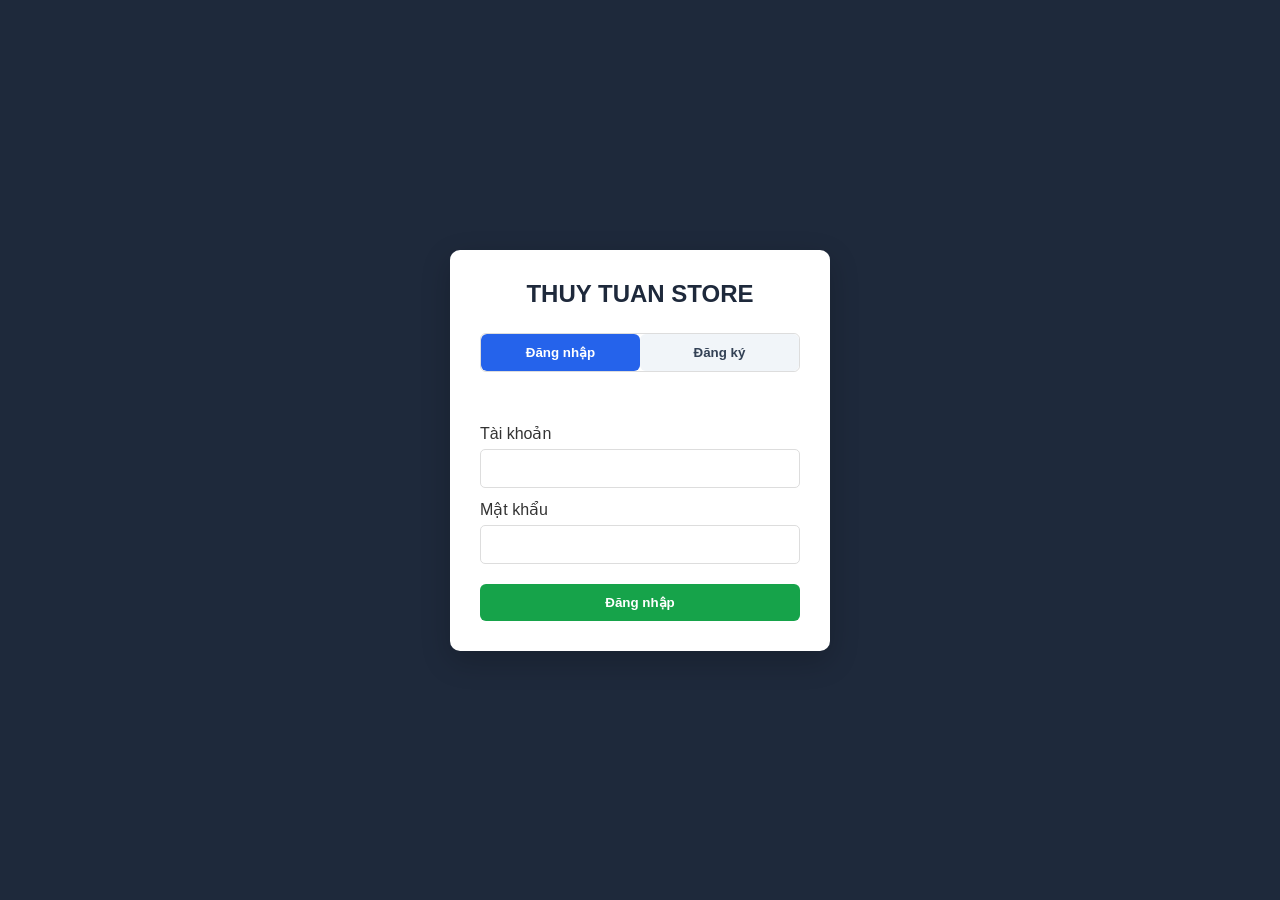
==== danhmuc.html @ 061b4519 "Add Danh mục and Đơn hàng management pages The backend already had full CRUD for DanhMuc and DonHang" ====
<!DOCTYPE html>
<html lang="vi">
<head>
    <meta charset="UTF-8">
    <meta name="viewport" content="width=device-width, initial-scale=1.0">
    <title>Quản lý danh mục</title>

    <link rel="stylesheet" href="css/style.css">
</head>

<body>

    <div class="sidebar">
        <h2>THUY TUAN STORE</h2>

        <ul>
            <li onclick="location.href='index.html'">Quản lý sản phẩm</li>
            <li class="active" onclick="location.href='danhmuc.html'">Quản lý danh mục</li>
            <li onclick="location.href='nhacungcap.html'">Quản lý nhà cung cấp</li>
            <li onclick="location.href='donhang.html'">Quản lý đơn hàng</li>
        </ul>
    </div>

    <div class="main">

        <header class="header-top">
            <div>
                <h1>Quản lý danh mục</h1>
                <p>Hệ thống quản lý bán hàng cửa hàng đồ gia dụng</p>
            </div>

            <div class="user-box">
                <span id="userName"></span>
                <button type="button" class="btn-logout" id="btnLogout">Đăng xuất</button>
            </div>
        </header>

        <section class="toolbar">
            <input
                type="text"
                id="searchInput"
                placeholder="Tìm kiếm danh mục..."
            >

            <button class="btn-add" onclick="openForm()">
                + Thêm danh mục
            </button>
        </section>

        <section class="table-container">

            <h2>Danh sách danh mục</h2>

            <p id="message"></p>

            <table>
                <thead>
                    <tr>
                        <th>Mã DM</th>
                        <th>Tên danh mục</th>
                        <th>Mô tả</th>
                        <th>Thao tác</th>
                    </tr>
                </thead>

                <tbody id="categoryList">
                    <tr>
                        <td colspan="4">Đang tải dữ liệu...</td>
                    </tr>
                </tbody>
            </table>

        </section>

    </div>

    <!-- Form thêm danh mục -->
    <div id="categoryModal" class="modal">

        <div class="modal-content">

            <div class="modal-header">
                <h2>Thêm danh mục</h2>
                <button class="btn-close" onclick="closeForm()">×</button>
            </div>

            <form id="categoryForm">

                <label>Tên danh mục</label>
                <input type="text" id="tenDM" required>

                <label>Mô tả</label>
                <textarea id="moTa"></textarea>

                <button type="submit" class="btn-save">
                    Lưu danh mục
                </button>

            </form>

        </div>

    </div>

    <script src="js/auth.js"></script>
    <script src="js/danhmuc.js"></script>

</body>
</html>
---- css/style.css ----
* {
    margin: 0;
    padding: 0;
    box-sizing: border-box;
    font-family: Arial, sans-serif;
}

body {
    display: flex;
    background: #f4f6f9;
    color: #333;
}

/* Sidebar */

.sidebar {
    width: 250px;
    min-height: 100vh;
    background: #1e293b;
    color: white;
    padding: 25px 15px;
}

.sidebar h2 {
    font-size: 18px;
    margin-bottom: 35px;
    text-align: center;
}

.sidebar ul {
    list-style: none;
}

.sidebar li {
    padding: 15px;
    margin-bottom: 8px;
    cursor: pointer;
    border-radius: 6px;
}

.sidebar li:hover,
.sidebar li.active {
    background: #2563eb;
}

/* Main */

.main {
    flex: 1;
    padding: 30px;
    min-width: 0;
}

header {
    margin-bottom: 30px;
}

header h1 {
    margin-bottom: 10px;
}

.header-top {
    display: flex;
    justify-content: space-between;
    align-items: flex-start;
    gap: 15px;
}

.user-box {
    display: flex;
    align-items: center;
    gap: 12px;
    white-space: nowrap;
}

#userName {
    font-weight: bold;
    color: #1e293b;
}

.btn-logout {
    background: #64748b;
    color: white;
}

.btn-logout:hover {
    background: #475569;
}

/* Toolbar */

.toolbar {
    display: flex;
    justify-content: space-between;
    gap: 15px;
    margin-bottom: 25px;
}

.toolbar input {
    width: 350px;
    padding: 12px;
    border: 1px solid #ddd;
    border-radius: 6px;
}

button {
    border: none;
    cursor: pointer;
    border-radius: 6px;
    padding: 11px 18px;
}

.btn-add {
    background: #2563eb;
    color: white;
}

.btn-add:hover {
    background: #1d4ed8;
}

/* Table */

.table-container {
    background: white;
    padding: 25px;
    border-radius: 10px;
    overflow-x: auto;
}

.table-container h2 {
    margin-bottom: 20px;
}

table {
    width: 100%;
    border-collapse: collapse;
    min-width: 850px;
}

th, td {
    padding: 14px 10px;
    border-bottom: 1px solid #eee;
    text-align: left;
    font-size: 14px;
}

th {
    background: #f1f5f9;
}

.btn-delete {
    background: #dc2626;
    color: white;
    padding: 8px 12px;
}

.btn-delete:hover {
    background: #b91c1c;
}

.status-active {
    color: #16a34a;
    font-weight: bold;
}

.status-inactive {
    color: #dc2626;
    font-weight: bold;
}

#message {
    margin-bottom: 15px;
    color: #dc2626;
}

/* Modal */

.modal {
    display: none;
    position: fixed;
    inset: 0;
    background: rgba(0, 0, 0, 0.5);
    justify-content: center;
    align-items: center;
    padding: 20px;
    z-index: 10;
}

.modal-content {
    background: white;
    width: 500px;
    max-width: 100%;
    max-height: 90vh;
    overflow-y: auto;
    padding: 25px;
    border-radius: 10px;
}

.modal-header {
    display: flex;
    justify-content: space-between;
    margin-bottom: 20px;
}

.btn-close {
    font-size: 25px;
    background: none;
    padding: 0 8px;
}

form label {
    display: block;
    margin: 12px 0 6px;
}

form input,
form textarea {
    width: 100%;
    padding: 11px;
    border: 1px solid #ddd;
    border-radius: 5px;
}

form textarea {
    height: 80px;
    resize: vertical;
}

.btn-save {
    width: 100%;
    margin-top: 20px;
    background: #16a34a;
    color: white;
    font-weight: bold;
}

.btn-save:hover {
    background: #15803d;
}

@media (max-width: 768px) {
    .sidebar {
        width: 180px;
    }

    .main {
        padding: 15px;
    }

    .toolbar {
        flex-direction: column;
    }

    .toolbar input {
        width: 100%;
    }
}
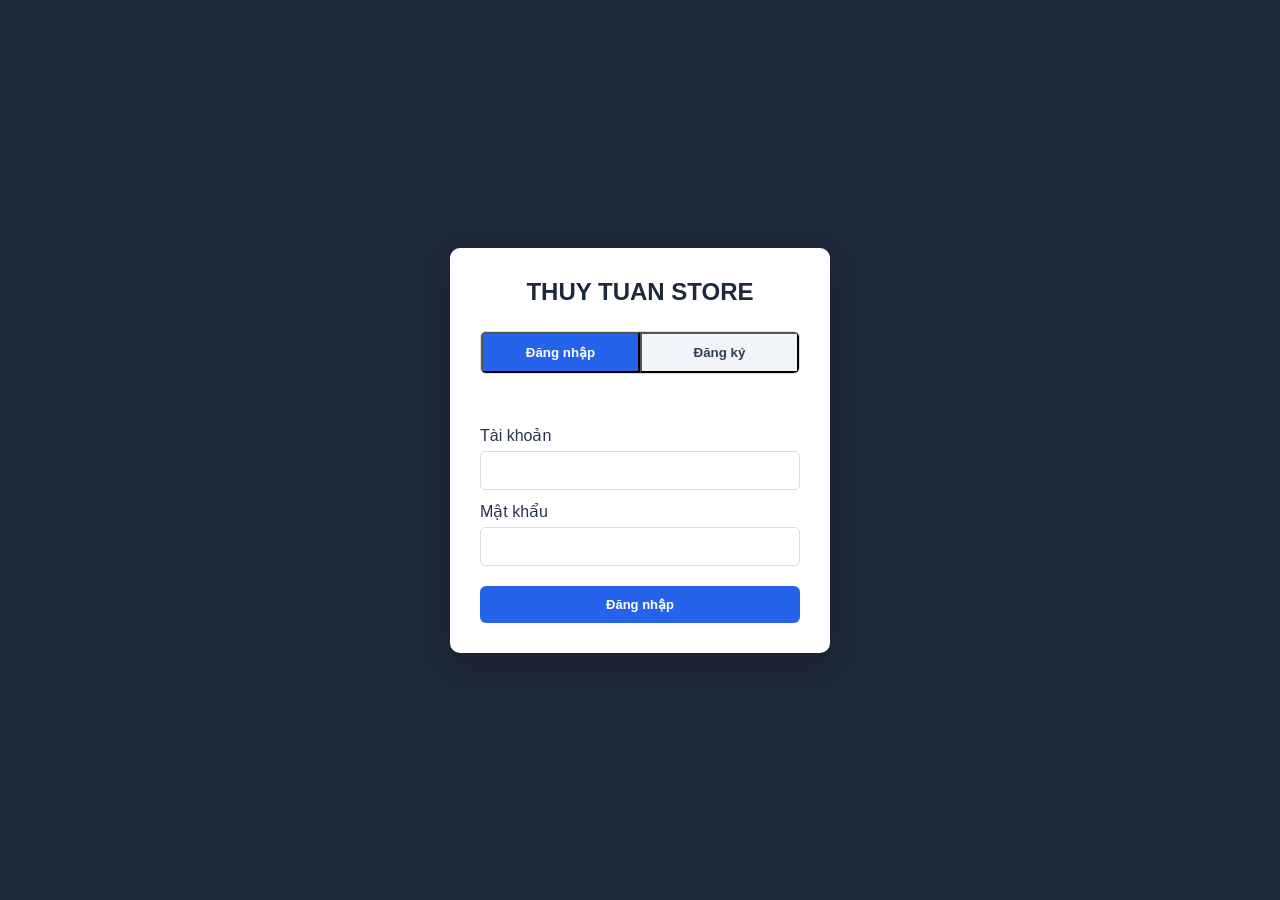
==== commit 036c9c06: "Add edit flow to all screens, fix lost styling on secondary pages - danhmuc.html, nhacungcap.html, d" ====
--- a/danhmuc.html
+++ b/danhmuc.html
@@ -4,105 +4,209 @@
 <head>
     <meta charset="UTF-8">
     <meta name="viewport" content="width=device-width, initial-scale=1.0">
-    <title>Quản lý danh mục</title>
+
+    <title>Quản lý danh mục - Thuy Tuan Store</title>
 
     <link rel="stylesheet" href="css/style.css">
 </head>
 
 <body>
 
-    <div class="sidebar">
-        <h2>THUY TUAN STORE</h2>
-
-        <ul>
-            <li onclick="location.href='index.html'">Quản lý sản phẩm</li>
-            <li class="active" onclick="location.href='danhmuc.html'">Quản lý danh mục</li>
-            <li onclick="location.href='nhacungcap.html'">Quản lý nhà cung cấp</li>
-            <li onclick="location.href='donhang.html'">Quản lý đơn hàng</li>
+    <!-- THANH MENU -->
+    <aside class="sidebar">
+        <div class="brand">
+            <h2>THUY TUAN STORE</h2>
+            <p>Hệ thống quản lý bán hàng</p>
+        </div>
+
+        <ul class="menu">
+            <li onclick="location.href='index.html'">
+                <span>📦</span> Quản lý sản phẩm
+            </li>
+
+            <li class="active"
+                onclick="location.href='danhmuc.html'">
+                <span>📂</span> Quản lý danh mục
+            </li>
+
+            <li onclick="location.href='nhacungcap.html'">
+                <span>🏭</span> Quản lý nhà cung cấp
+            </li>
+
+            <li onclick="location.href='donhang.html'">
+                <span>🧾</span> Quản lý đơn hàng
+            </li>
         </ul>
-    </div>
-
-    <div class="main">
-
+    </aside>
+
+
+    <!-- NỘI DUNG CHÍNH -->
+    <main class="main">
+
+        <!-- HEADER -->
         <header class="header-top">
-            <div>
+            <div class="header-title">
                 <h1>Quản lý danh mục</h1>
-                <p>Hệ thống quản lý bán hàng cửa hàng đồ gia dụng</p>
+                <p>Phân loại nhóm sản phẩm</p>
             </div>
 
             <div class="user-box">
-                <span id="userName"></span>
-                <button type="button" class="btn-logout" id="btnLogout">Đăng xuất</button>
+                <span id="userName">Xin chào!</span>
+
+                <button
+                    type="button"
+                    class="btn-logout"
+                    id="btnLogout">
+                    Đăng xuất
+                </button>
             </div>
         </header>
 
+
+        <!-- THANH CÔNG CỤ -->
         <section class="toolbar">
-            <input
-                type="text"
-                id="searchInput"
-                placeholder="Tìm kiếm danh mục..."
-            >
-
-            <button class="btn-add" onclick="openForm()">
+
+            <div class="search-box">
+                <span>🔍</span>
+
+                <input
+                    type="text"
+                    id="searchInput"
+                    placeholder="Tìm kiếm theo mã hoặc tên danh mục..."
+                >
+            </div>
+
+            <button
+                type="button"
+                class="btn-add"
+                onclick="openAddForm()">
                 + Thêm danh mục
             </button>
+
         </section>
 
+
+        <!-- DANH SÁCH DANH MỤC -->
         <section class="table-container">
 
-            <h2>Danh sách danh mục</h2>
-
-            <p id="message"></p>
-
-            <table>
-                <thead>
-                    <tr>
-                        <th>Mã DM</th>
-                        <th>Tên danh mục</th>
-                        <th>Mô tả</th>
-                        <th>Thao tác</th>
-                    </tr>
-                </thead>
-
-                <tbody id="categoryList">
-                    <tr>
-                        <td colspan="4">Đang tải dữ liệu...</td>
-                    </tr>
-                </tbody>
-            </table>
+            <div class="table-header">
+                <div>
+                    <h2>Danh sách danh mục</h2>
+                    <p>Thông tin các danh mục sản phẩm</p>
+                </div>
+            </div>
+
+            <p id="message" class="message"></p>
+
+            <div class="table-responsive">
+                <table>
+                    <thead>
+                        <tr>
+                            <th>Mã DM</th>
+                            <th>Tên danh mục</th>
+                            <th>Mô tả</th>
+                            <th>Thao tác</th>
+                        </tr>
+                    </thead>
+
+                    <tbody id="categoryList">
+                        <tr>
+                            <td colspan="4" class="empty-data">
+                                Đang tải dữ liệu...
+                            </td>
+                        </tr>
+                    </tbody>
+                </table>
+            </div>
 
         </section>
 
+    </main>
+
+
+    <!-- MODAL THÊM / SỬA DANH MỤC -->
+    <div id="categoryModal" class="modal">
+
+        <div class="modal-content">
+
+            <!-- TIÊU ĐỀ MODAL -->
+            <div class="modal-header">
+
+                <div>
+                    <h2>THÊM DANH MỤC</h2>
+                    <p>Nhập đầy đủ thông tin danh mục</p>
+                </div>
+
+                <button
+                    type="button"
+                    class="btn-close"
+                    onclick="closeForm()">
+                    ×
+                </button>
+
+            </div>
+
+
+            <!-- FORM -->
+            <form id="categoryForm">
+
+                <div class="form-grid">
+
+                    <div class="form-group full-width">
+                        <label for="tenDM">
+                            Tên danh mục <span>*</span>
+                        </label>
+
+                        <input
+                            type="text"
+                            id="tenDM"
+                            placeholder="Nhập tên danh mục"
+                            required
+                        >
+                    </div>
+
+
+                    <div class="form-group full-width">
+                        <label for="moTa">
+                            Mô tả danh mục
+                        </label>
+
+                        <textarea
+                            id="moTa"
+                            rows="4"
+                            placeholder="Nhập mô tả danh mục..."
+                        ></textarea>
+                    </div>
+
+                </div>
+
+
+                <!-- NÚT CHỨC NĂNG -->
+                <div class="form-actions">
+
+                    <button
+                        type="button"
+                        class="btn-cancel"
+                        onclick="closeForm()">
+                        Hủy
+                    </button>
+
+                    <button
+                        type="submit"
+                        class="btn-save">
+                        Lưu danh mục
+                    </button>
+
+                </div>
+
+            </form>
+
+        </div>
+
     </div>
 
-    <!-- Form thêm danh mục -->
-    <div id="categoryModal" class="modal">
-
-        <div class="modal-content">
-
-            <div class="modal-header">
-                <h2>Thêm danh mục</h2>
-                <button class="btn-close" onclick="closeForm()">×</button>
-            </div>
-
-            <form id="categoryForm">
-
-                <label>Tên danh mục</label>
-                <input type="text" id="tenDM" required>
-
-                <label>Mô tả</label>
-                <textarea id="moTa"></textarea>
-
-                <button type="submit" class="btn-save">
-                    Lưu danh mục
-                </button>
-
-            </form>
-
-        </div>
-
-    </div>
-
+
+    <!-- JAVASCRIPT -->
     <script src="js/auth.js"></script>
     <script src="js/danhmuc.js"></script>
 
--- a/css/style.css
+++ b/css/style.css
@@ -1,136 +1,240 @@
+
+/* ================================
+   CÀI ĐẶT CHUNG
+================================ */
 
 * {
     margin: 0;
     padding: 0;
     box-sizing: border-box;
-    font-family: Arial, sans-serif;
 }
 
 body {
-    display: flex;
-    background: #f4f6f9;
-    color: #333;
-}
-
-/* Sidebar */
+    font-family: Arial, Helvetica, sans-serif;
+    background: #f3f6fb;
+    color: #263445;
+    min-height: 100vh;
+}
+
+button,
+input,
+textarea {
+    font-family: inherit;
+}
+
+button {
+    cursor: pointer;
+}
+
+
+/* ================================
+   SIDEBAR
+================================ */
 
 .sidebar {
+    position: fixed;
+    top: 0;
+    left: 0;
     width: 250px;
-    min-height: 100vh;
-    background: #1e293b;
+    height: 100vh;
+    background: #172b4d;
     color: white;
-    padding: 25px 15px;
-}
-
-.sidebar h2 {
-    font-size: 18px;
-    margin-bottom: 35px;
-    text-align: center;
-}
-
-.sidebar ul {
+    z-index: 100;
+}
+
+.brand {
+    padding: 28px 20px;
+    border-bottom: 1px solid rgba(255,255,255,0.12);
+}
+
+.brand h2 {
+    font-size: 19px;
+    font-weight: 700;
+    letter-spacing: 0.5px;
+}
+
+.brand p {
+    font-size: 12px;
+    color: #b8c6dc;
+    margin-top: 8px;
+}
+
+.menu {
     list-style: none;
-}
-
-.sidebar li {
+    padding: 20px 12px;
+}
+
+.menu li {
     padding: 15px;
     margin-bottom: 8px;
+    border-radius: 7px;
     cursor: pointer;
+    font-size: 14px;
+    transition: 0.2s;
+}
+
+.menu li span {
+    margin-right: 10px;
+}
+
+.menu li:hover {
+    background: #29436a;
+}
+
+.menu li.active {
+    background: #2563eb;
+    color: white;
+    font-weight: 600;
+}
+
+
+/* ================================
+   KHU VỰC CHÍNH
+================================ */
+
+.main {
+    margin-left: 250px;
+    padding: 30px;
+    min-height: 100vh;
+}
+
+
+/* ================================
+   HEADER
+================================ */
+
+.header-top {
+    display: flex;
+    justify-content: space-between;
+    align-items: center;
+    gap: 20px;
+    margin-bottom: 30px;
+}
+
+.header-title h1 {
+    font-size: 27px;
+    color: #172b4d;
+    margin-bottom: 8px;
+}
+
+.header-title p {
+    font-size: 14px;
+    color: #718096;
+}
+
+.user-box {
+    display: flex;
+    align-items: center;
+    gap: 15px;
+}
+
+#userName {
+    font-size: 14px;
+    font-weight: 600;
+    color: #334155;
+}
+
+.btn-logout {
+    background: #ef4444;
+    color: white;
+    border: none;
+    padding: 10px 16px;
     border-radius: 6px;
-}
-
-.sidebar li:hover,
-.sidebar li.active {
-    background: #2563eb;
-}
-
-/* Main */
-
-.main {
-    flex: 1;
-    padding: 30px;
-    min-width: 0;
-}
-
-header {
-    margin-bottom: 30px;
-}
-
-header h1 {
-    margin-bottom: 10px;
-}
-
-.header-top {
+    font-size: 13px;
+    transition: 0.2s;
+}
+
+.btn-logout:hover {
+    background: #dc2626;
+}
+
+
+/* ================================
+   THANH CÔNG CỤ
+================================ */
+
+.toolbar {
     display: flex;
     justify-content: space-between;
-    align-items: flex-start;
-    gap: 15px;
-}
-
-.user-box {
-    display: flex;
     align-items: center;
-    gap: 12px;
-    white-space: nowrap;
-}
-
-#userName {
-    font-weight: bold;
-    color: #1e293b;
-}
-
-.btn-logout {
-    background: #64748b;
-    color: white;
-}
-
-.btn-logout:hover {
-    background: #475569;
-}
-
-/* Toolbar */
-
-.toolbar {
-    display: flex;
-    justify-content: space-between;
     gap: 15px;
     margin-bottom: 25px;
 }
 
-.toolbar input {
-    width: 350px;
-    padding: 12px;
-    border: 1px solid #ddd;
-    border-radius: 6px;
-}
-
-button {
+.search-box {
+    display: flex;
+    align-items: center;
+    gap: 10px;
+    width: 420px;
+    max-width: 100%;
+    background: white;
+    border: 1px solid #dce3ed;
+    border-radius: 7px;
+    padding: 0 14px;
+}
+
+.search-box input {
+    width: 100%;
+    height: 43px;
     border: none;
-    cursor: pointer;
-    border-radius: 6px;
-    padding: 11px 18px;
+    outline: none;
+    font-size: 14px;
+    background: transparent;
+}
+
+.search-box:focus-within {
+    border-color: #2563eb;
 }
 
 .btn-add {
     background: #2563eb;
     color: white;
+    border: none;
+    border-radius: 7px;
+    padding: 12px 20px;
+    font-size: 14px;
+    font-weight: 600;
+    white-space: nowrap;
+    transition: 0.2s;
 }
 
 .btn-add:hover {
     background: #1d4ed8;
 }
 
-/* Table */
+
+/* ================================
+   BẢNG SẢN PHẨM
+================================ */
 
 .table-container {
     background: white;
-    padding: 25px;
+    padding: 24px;
     border-radius: 10px;
+    box-shadow: 0 2px 12px rgba(0,0,0,0.04);
+}
+
+.table-header {
+    display: flex;
+    justify-content: space-between;
+    align-items: center;
+    margin-bottom: 20px;
+}
+
+.table-header h2 {
+    font-size: 19px;
+    color: #172b4d;
+    margin-bottom: 7px;
+}
+
+.table-header p {
+    font-size: 13px;
+    color: #718096;
+}
+
+.table-responsive {
+    width: 100%;
     overflow-x: auto;
-}
-
-.table-container h2 {
-    margin-bottom: 20px;
 }
 
 table {
@@ -139,121 +243,388 @@
     min-width: 850px;
 }
 
-th, td {
-    padding: 14px 10px;
-    border-bottom: 1px solid #eee;
+thead {
+    background: #f1f5f9;
+}
+
+th {
+    color: #475569;
+    font-size: 13px;
+    font-weight: 600;
     text-align: left;
-    font-size: 14px;
-}
-
-th {
-    background: #f1f5f9;
-}
-
-.btn-delete {
-    background: #dc2626;
-    color: white;
-    padding: 8px 12px;
-}
-
-.btn-delete:hover {
-    background: #b91c1c;
-}
+    padding: 15px 12px;
+    white-space: nowrap;
+}
+
+td {
+    padding: 14px 12px;
+    border-bottom: 1px solid #e9eef5;
+    font-size: 13px;
+    color: #334155;
+}
+
+tbody tr:hover {
+    background: #f8fafc;
+}
+
+.empty-data {
+    text-align: center;
+    padding: 30px;
+    color: #718096;
+}
+
+
+/* ================================
+   TRẠNG THÁI SẢN PHẨM
+================================ */
 
 .status-active {
-    color: #16a34a;
-    font-weight: bold;
+    color: #15803d;
+    font-weight: 600;
 }
 
 .status-inactive {
     color: #dc2626;
-    font-weight: bold;
-}
-
-#message {
-    margin-bottom: 15px;
+    font-weight: 600;
+}
+
+
+/* ================================
+   NÚT SỬA VÀ XÓA
+================================ */
+
+.btn-edit,
+.btn-delete {
+    border: none;
+    padding: 8px 13px;
+    border-radius: 5px;
+    color: white;
+    font-size: 12px;
+    margin-right: 5px;
+    transition: 0.2s;
+}
+
+.btn-edit {
+    background: #2563eb;
+}
+
+.btn-edit:hover {
+    background: #1d4ed8;
+}
+
+.btn-delete {
+    background: #ef4444;
+}
+
+.btn-delete:hover {
+    background: #dc2626;
+}
+
+
+/* ================================
+   THÔNG BÁO
+================================ */
+
+.message {
     color: #dc2626;
-}
-
-/* Modal */
+    font-size: 13px;
+    margin-bottom: 12px;
+}
+
+
+/* ================================
+   MODAL
+================================ */
 
 .modal {
     display: none;
     position: fixed;
     inset: 0;
-    background: rgba(0, 0, 0, 0.5);
+    width: 100%;
+    height: 100%;
+    background: rgba(15, 23, 42, 0.6);
     justify-content: center;
     align-items: center;
     padding: 20px;
-    z-index: 10;
+    z-index: 1000;
+    overflow-y: auto;
 }
 
 .modal-content {
     background: white;
-    width: 500px;
+    width: 650px;
     max-width: 100%;
     max-height: 90vh;
     overflow-y: auto;
-    padding: 25px;
-    border-radius: 10px;
-}
+    border-radius: 12px;
+    box-shadow: 0 10px 35px rgba(0,0,0,0.2);
+    animation: modalAppear 0.2s ease;
+}
+
+@keyframes modalAppear {
+    from {
+        opacity: 0;
+        transform: translateY(-15px);
+    }
+
+    to {
+        opacity: 1;
+        transform: translateY(0);
+    }
+}
+
+
+/* ================================
+   HEADER MODAL
+================================ */
 
 .modal-header {
     display: flex;
     justify-content: space-between;
-    margin-bottom: 20px;
+    align-items: flex-start;
+    padding: 22px 25px;
+    border-bottom: 1px solid #e5eaf1;
+}
+
+.modal-header h2 {
+    font-size: 19px;
+    color: #172b4d;
+    margin-bottom: 6px;
+}
+
+.modal-header p {
+    color: #718096;
+    font-size: 12px;
 }
 
 .btn-close {
-    font-size: 25px;
-    background: none;
-    padding: 0 8px;
-}
-
-form label {
-    display: block;
-    margin: 12px 0 6px;
-}
-
-form input,
-form textarea {
+    border: none;
+    background: transparent;
+    color: #64748b;
+    font-size: 28px;
+    line-height: 1;
+    padding: 0 5px;
+}
+
+.btn-close:hover {
+    color: #ef4444;
+}
+
+
+/* ================================
+   FORM
+================================ */
+
+.modal-content form {
+    padding: 24px 25px;
+}
+
+.form-grid {
+    display: grid;
+    grid-template-columns: 1fr 1fr;
+    gap: 18px;
+}
+
+.form-group {
+    display: flex;
+    flex-direction: column;
+    gap: 8px;
+}
+
+.form-group.full-width {
+    grid-column: 1 / -1;
+}
+
+.form-group label {
+    font-size: 13px;
+    font-weight: 600;
+    color: #334155;
+}
+
+.form-group label span {
+    color: #ef4444;
+}
+
+.form-group input,
+.form-group select,
+.form-group textarea {
     width: 100%;
-    padding: 11px;
-    border: 1px solid #ddd;
-    border-radius: 5px;
-}
-
-form textarea {
-    height: 80px;
+    padding: 11px 12px;
+    border: 1px solid #dce3ed;
+    border-radius: 6px;
+    outline: none;
+    font-size: 13px;
+    color: #334155;
+    background: white;
+    transition: 0.2s;
+}
+
+.form-group input,
+.form-group select {
+    height: 42px;
+}
+
+.form-group textarea {
     resize: vertical;
-}
-
+    min-height: 90px;
+}
+
+.form-group input:focus,
+.form-group select:focus,
+.form-group textarea:focus {
+    border-color: #2563eb;
+    box-shadow: 0 0 0 3px rgba(37,99,235,0.1);
+}
+
+
+/* ================================
+   NÚT FORM
+================================ */
+
+.form-actions {
+    display: flex;
+    justify-content: flex-end;
+    gap: 12px;
+    margin-top: 25px;
+    padding-top: 20px;
+    border-top: 1px solid #e5eaf1;
+}
+
+.btn-cancel,
 .btn-save {
-    width: 100%;
-    margin-top: 20px;
-    background: #16a34a;
+    padding: 11px 22px;
+    border: none;
+    border-radius: 6px;
+    font-size: 13px;
+    font-weight: 600;
+    transition: 0.2s;
+}
+
+.btn-cancel {
+    background: #e2e8f0;
+    color: #334155;
+}
+
+.btn-cancel:hover {
+    background: #cbd5e1;
+}
+
+.btn-save {
+    background: #2563eb;
     color: white;
-    font-weight: bold;
 }
 
 .btn-save:hover {
-    background: #15803d;
-}
-
-@media (max-width: 768px) {
+    background: #1d4ed8;
+}
+
+.btn-save:disabled {
+    opacity: 0.6;
+    cursor: not-allowed;
+}
+
+
+/* ================================
+   RESPONSIVE - TABLET
+================================ */
+
+@media (max-width: 1000px) {
+
     .sidebar {
-        width: 180px;
+        width: 210px;
     }
 
     .main {
-        padding: 15px;
+        margin-left: 210px;
+        padding: 22px;
+    }
+
+    .header-title h1 {
+        font-size: 23px;
+    }
+
+}
+
+
+/* ================================
+   RESPONSIVE - ĐIỆN THOẠI
+================================ */
+
+@media (max-width: 700px) {
+
+    .sidebar {
+        position: relative;
+        width: 100%;
+        height: auto;
+    }
+
+    .brand {
+        padding: 18px;
+    }
+
+    .menu {
+        display: flex;
+        flex-wrap: wrap;
+        gap: 5px;
+        padding: 10px;
+    }
+
+    .menu li {
+        margin: 0;
+        padding: 10px;
+        font-size: 12px;
+    }
+
+    .main {
+        margin-left: 0;
+        padding: 18px;
+    }
+
+    .header-top {
+        flex-direction: column;
+        align-items: flex-start;
+    }
+
+    .user-box {
+        width: 100%;
+        justify-content: space-between;
     }
 
     .toolbar {
         flex-direction: column;
-    }
-
-    .toolbar input {
+        align-items: stretch;
+    }
+
+    .search-box {
         width: 100%;
     }
-}
+
+    .btn-add {
+        width: 100%;
+    }
+
+    .table-container {
+        padding: 15px;
+    }
+
+    .form-grid {
+        grid-template-columns: 1fr;
+    }
+
+    .form-group.full-width {
+        grid-column: auto;
+    }
+
+    .modal {
+        padding: 10px;
+    }
+
+    .modal-content {
+        max-height: 95vh;
+    }
+
+    .modal-content form {
+        padding: 18px;
+    }
+
+}
